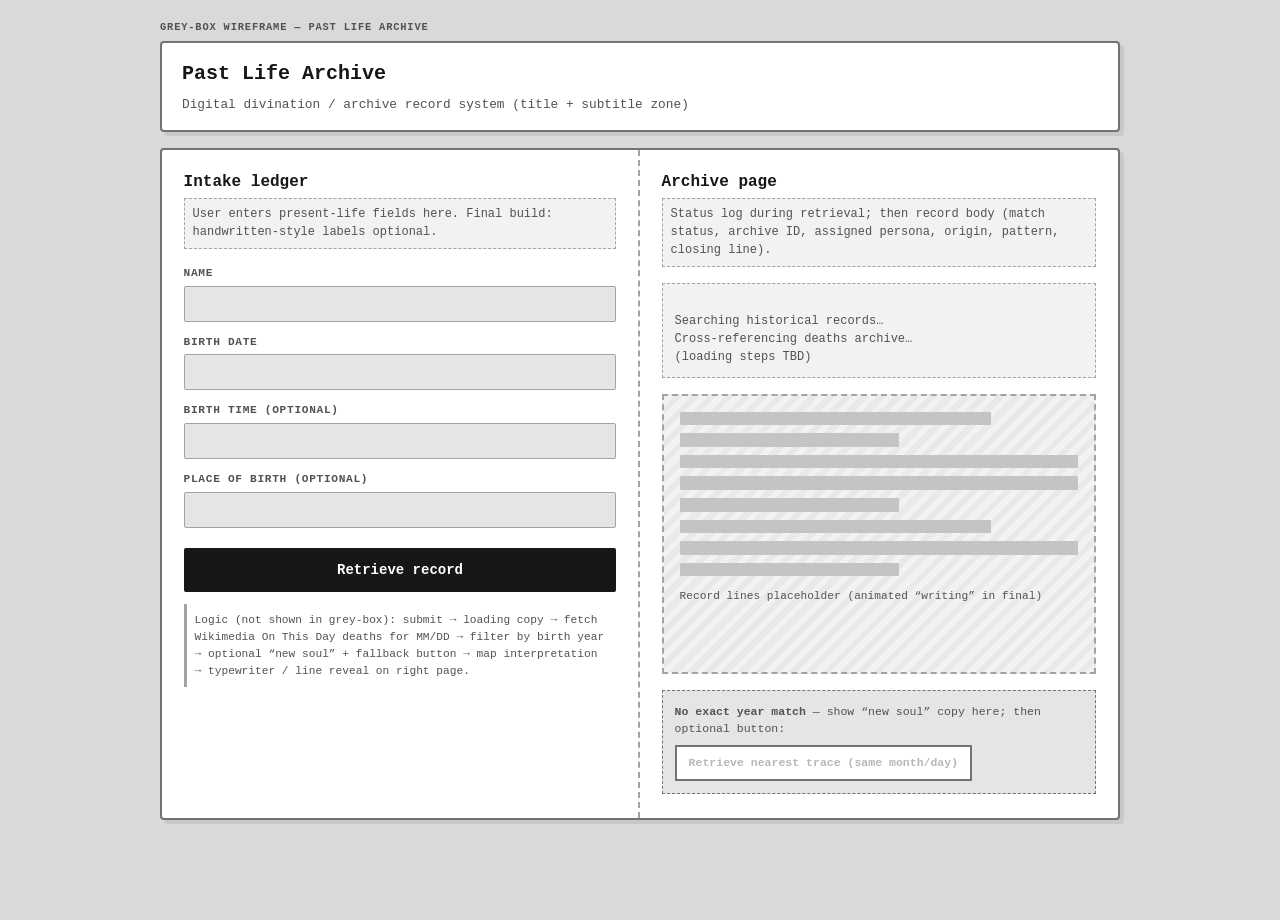
==== greybox.html @ 00c7fd2f "s" ====
<!DOCTYPE html>
<html lang="en">
  <head>
    <meta charset="UTF-8" />
    <meta name="viewport" content="width=device-width, initial-scale=1.0" />
    <title>[Grey-box] Past Life Archive</title>
    <!--
      Wireframe only: layout + zones + labels. No API, no final art direction.
      Mirrors CC_Community-Quiz greybox pattern (structure + logic zones).
    -->
    <style>
      :root {
        --gb-bg: #d9d9d9;
        --gb-surface: #f2f2f2;
        --gb-card: #ffffff;
        --gb-border: #737373;
        --gb-border-soft: #a3a3a3;
        --gb-text: #171717;
        --gb-muted: #525252;
        --gb-fill: #e5e5e5;
        --gb-fill-strong: #c4c4c4;
      }

      *,
      *::before,
      *::after {
        box-sizing: border-box;
      }

      body {
        margin: 0;
        font-family: ui-monospace, "Cascadia Code", "Source Code Pro", Menlo,
          Consolas, monospace;
        font-size: 14px;
        line-height: 1.5;
        color: var(--gb-text);
        background: var(--gb-bg);
        min-height: 100vh;
      }

      .app {
        width: min(960px, 94vw);
        margin: 1.25rem auto 2.5rem;
      }

      .kicker {
        margin: 0 0 0.35rem;
        font-size: 0.65rem;
        font-weight: 700;
        letter-spacing: 0.08em;
        text-transform: uppercase;
        color: var(--gb-muted);
      }

      .header-card {
        background: var(--gb-card);
        border: 2px solid var(--gb-border);
        border-radius: 4px;
        padding: 1rem 1.25rem;
        margin-bottom: 1rem;
        box-shadow: 4px 4px 0 rgba(0, 0, 0, 0.08);
      }

      .header-card h1 {
        margin: 0 0 0.35rem;
        font-size: 1.25rem;
        font-weight: 700;
      }

      .header-card p {
        margin: 0;
        font-size: 0.8rem;
        color: var(--gb-muted);
      }

      /* Book spread: left = intake, right = console + record */
      .book-spread {
        display: grid;
        grid-template-columns: 1fr 1fr;
        gap: 0;
        border: 2px solid var(--gb-border);
        border-radius: 4px;
        overflow: hidden;
        box-shadow: 4px 4px 0 rgba(0, 0, 0, 0.08);
        background: var(--gb-card);
      }

      .page {
        padding: 1.25rem 1.35rem 1.5rem;
        border-right: 2px dashed var(--gb-border-soft);
        min-height: 520px;
      }

      .page:last-child {
        border-right: none;
      }

      .page h2 {
        margin: 0 0 0.25rem;
        font-size: 1rem;
        font-weight: 700;
      }

      .page-note {
        margin: 0 0 1rem;
        font-size: 0.75rem;
        color: var(--gb-muted);
        padding: 0.4rem 0.5rem;
        background: var(--gb-surface);
        border: 1px dashed var(--gb-border-soft);
      }

      .field {
        margin-bottom: 0.75rem;
      }

      .field label {
        display: block;
        font-size: 0.7rem;
        font-weight: 700;
        text-transform: uppercase;
        letter-spacing: 0.06em;
        color: var(--gb-muted);
        margin-bottom: 0.25rem;
      }

      .field .input-placeholder {
        height: 2.25rem;
        background: var(--gb-fill);
        border: 1px solid var(--gb-border-soft);
        border-radius: 2px;
      }

      .primary-btn {
        margin-top: 0.5rem;
        width: 100%;
        padding: 0.6rem 1rem;
        font: inherit;
        font-weight: 700;
        cursor: default;
        border-radius: 2px;
        border: 2px solid var(--gb-text);
        background: var(--gb-text);
        color: var(--gb-card);
      }

      .status-zone {
        min-height: 5.5rem;
        margin-bottom: 1rem;
        padding: 0.65rem 0.75rem;
        border: 1px dashed var(--gb-border-soft);
        background: var(--gb-surface);
        font-size: 0.75rem;
        color: var(--gb-muted);
        white-space: pre-line;
      }

      .record-zone {
        min-height: 280px;
        padding: 1rem;
        border: 2px dashed var(--gb-border-soft);
        background: repeating-linear-gradient(
            -45deg,
            transparent,
            transparent 6px,
            rgba(0, 0, 0, 0.04) 6px,
            rgba(0, 0, 0, 0.04) 12px
          ),
          var(--gb-surface);
        display: flex;
        flex-direction: column;
        gap: 0.5rem;
      }

      .record-line {
        height: 0.85rem;
        max-width: 100%;
        background: var(--gb-fill-strong);
        border-radius: 1px;
      }

      .record-line.short {
        max-width: 55%;
      }

      .record-line.medium {
        max-width: 78%;
      }

      .annotation {
        margin-top: 0.75rem;
        font-size: 0.7rem;
        color: var(--gb-muted);
        padding: 0.5rem;
        border-left: 3px solid var(--gb-border-soft);
        background: var(--gb-card);
      }

      .fallback-zone {
        margin-top: 1rem;
        padding: 0.75rem;
        border: 1px dashed var(--gb-border);
        background: var(--gb-fill);
        font-size: 0.72rem;
        color: var(--gb-muted);
      }

      .fallback-zone .secondary-btn {
        margin-top: 0.5rem;
        padding: 0.45rem 0.75rem;
        font: inherit;
        font-weight: 600;
        border: 2px solid var(--gb-border);
        background: var(--gb-card);
        cursor: default;
      }

      @media (max-width: 720px) {
        .book-spread {
          grid-template-columns: 1fr;
        }

        .page {
          border-right: none;
          border-bottom: 2px dashed var(--gb-border-soft);
          min-height: auto;
        }

        .page:last-child {
          border-bottom: none;
        }
      }
    </style>
  </head>
  <body>
    <main class="app">
      <p class="kicker">Grey-box wireframe — Past Life Archive</p>

      <header class="header-card">
        <h1>Past Life Archive</h1>
        <p>Digital divination / archive record system (title + subtitle zone)</p>
      </header>

      <section class="book-spread" aria-label="Two-page layout wireframe">
        <section class="page" aria-label="Left page: intake">
          <h2>Intake ledger</h2>
          <p class="page-note">
            User enters present-life fields here. Final build: handwritten-style
            labels optional.
          </p>

          <div class="field">
            <label>Name</label>
            <div class="input-placeholder" aria-hidden="true"></div>
          </div>
          <div class="field">
            <label>Birth date</label>
            <div class="input-placeholder" aria-hidden="true"></div>
          </div>
          <div class="field">
            <label>Birth time (optional)</label>
            <div class="input-placeholder" aria-hidden="true"></div>
          </div>
          <div class="field">
            <label>Place of birth (optional)</label>
            <div class="input-placeholder" aria-hidden="true"></div>
          </div>

          <button type="button" class="primary-btn" disabled>
            Retrieve record
          </button>

          <p class="annotation">
            Logic (not shown in grey-box): submit → loading copy → fetch
            Wikimedia On This Day deaths for MM/DD → filter by birth year →
            optional “new soul” + fallback button → map interpretation →
            typewriter / line reveal on right page.
          </p>
        </section>

        <section class="page" aria-label="Right page: status + record">
          <h2>Archive page</h2>
          <p class="page-note">
            Status log during retrieval; then record body (match status, archive
            ID, assigned persona, origin, pattern, closing line).
          </p>

          <div class="status-zone" aria-hidden="true">
            Searching historical records…
            Cross-referencing deaths archive…
            (loading steps TBD)
          </div>

          <div class="record-zone" aria-label="Record output placeholder">
            <div class="record-line medium"></div>
            <div class="record-line short"></div>
            <div class="record-line"></div>
            <div class="record-line"></div>
            <div class="record-line short"></div>
            <div class="record-line medium"></div>
            <div class="record-line"></div>
            <div class="record-line short"></div>
            <span style="font-size: 0.7rem; color: var(--gb-muted); margin-top: 0.25rem">
              Record lines placeholder (animated “writing” in final)
            </span>
          </div>

          <div class="fallback-zone">
            <strong>No exact year match</strong> — show “new soul” copy here;
            then optional button:
            <button type="button" class="secondary-btn" disabled>
              Retrieve nearest trace (same month/day)
            </button>
          </div>
        </section>
      </section>
    </main>
  </body>
</html>
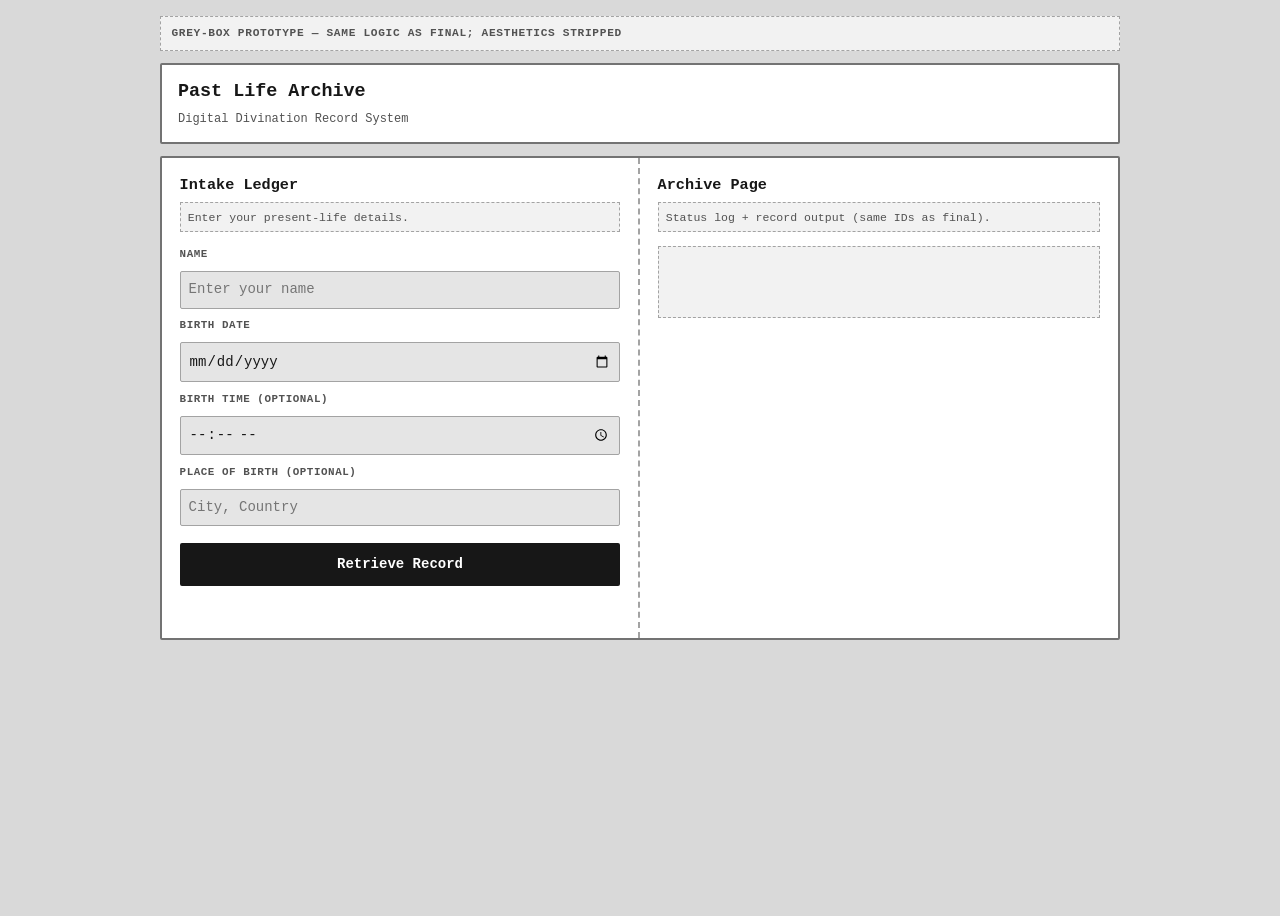
==== commit 612f6bdc: "a" ====
--- a/greybox.html
+++ b/greybox.html
@@ -1,319 +1,51 @@
 <!DOCTYPE html>
 <html lang="en">
-  <head>
-    <meta charset="UTF-8" />
-    <meta name="viewport" content="width=device-width, initial-scale=1.0" />
-    <title>[Grey-box] Past Life Archive</title>
-    <!--
-      Wireframe only: layout + zones + labels. No API, no final art direction.
-      Mirrors CC_Community-Quiz greybox pattern (structure + logic zones).
-    -->
-    <style>
-      :root {
-        --gb-bg: #d9d9d9;
-        --gb-surface: #f2f2f2;
-        --gb-card: #ffffff;
-        --gb-border: #737373;
-        --gb-border-soft: #a3a3a3;
-        --gb-text: #171717;
-        --gb-muted: #525252;
-        --gb-fill: #e5e5e5;
-        --gb-fill-strong: #c4c4c4;
-      }
+<head>
+  <meta charset="UTF-8" />
+  <meta name="viewport" content="width=device-width, initial-scale=1.0" />
+  <title>[Grey-box] Past Life Archive</title>
+  <!-- Same script.js as index.html — wireframe CSS only -->
+  <link rel="stylesheet" href="greybox.css" />
+</head>
+<body>
+  <main class="gb-app">
+    <p class="gb-banner">Grey-box prototype — same logic as final; aesthetics stripped</p>
 
-      *,
-      *::before,
-      *::after {
-        box-sizing: border-box;
-      }
+    <header class="gb-header archive-header">
+      <h1>Past Life Archive</h1>
+      <p class="subhead">Digital Divination Record System</p>
+    </header>
 
-      body {
-        margin: 0;
-        font-family: ui-monospace, "Cascadia Code", "Source Code Pro", Menlo,
-          Consolas, monospace;
-        font-size: 14px;
-        line-height: 1.5;
-        color: var(--gb-text);
-        background: var(--gb-bg);
-        min-height: 100vh;
-      }
+    <div class="gb-grid">
+      <section class="gb-panel page input-panel">
+        <h2>Intake Ledger</h2>
+        <p class="page-note">Enter your present-life details.</p>
+        <form id="archive-form">
+          <label for="userName">Name</label>
+          <input id="userName" name="userName" type="text" placeholder="Enter your name" required />
 
-      .app {
-        width: min(960px, 94vw);
-        margin: 1.25rem auto 2.5rem;
-      }
+          <label for="birthDate">Birth Date</label>
+          <input id="birthDate" name="birthDate" type="date" required />
 
-      .kicker {
-        margin: 0 0 0.35rem;
-        font-size: 0.65rem;
-        font-weight: 700;
-        letter-spacing: 0.08em;
-        text-transform: uppercase;
-        color: var(--gb-muted);
-      }
+          <label for="birthTime">Birth Time (Optional)</label>
+          <input id="birthTime" name="birthTime" type="time" />
 
-      .header-card {
-        background: var(--gb-card);
-        border: 2px solid var(--gb-border);
-        border-radius: 4px;
-        padding: 1rem 1.25rem;
-        margin-bottom: 1rem;
-        box-shadow: 4px 4px 0 rgba(0, 0, 0, 0.08);
-      }
+          <label for="birthPlace">Place of Birth (Optional)</label>
+          <input id="birthPlace" name="birthPlace" type="text" placeholder="City, Country" />
 
-      .header-card h1 {
-        margin: 0 0 0.35rem;
-        font-size: 1.25rem;
-        font-weight: 700;
-      }
+          <button type="submit" id="retrieveBtn">Retrieve Record</button>
+        </form>
+      </section>
 
-      .header-card p {
-        margin: 0;
-        font-size: 0.8rem;
-        color: var(--gb-muted);
-      }
+      <section class="gb-panel page output-panel">
+        <h2>Archive Page</h2>
+        <p class="page-note">Status log + record output (same IDs as final).</p>
+        <div id="statusLog" class="status-log" aria-live="polite"></div>
+        <article id="recordOutput" class="record-output hidden" aria-live="polite"></article>
+      </section>
+    </div>
+  </main>
 
-      /* Book spread: left = intake, right = console + record */
-      .book-spread {
-        display: grid;
-        grid-template-columns: 1fr 1fr;
-        gap: 0;
-        border: 2px solid var(--gb-border);
-        border-radius: 4px;
-        overflow: hidden;
-        box-shadow: 4px 4px 0 rgba(0, 0, 0, 0.08);
-        background: var(--gb-card);
-      }
-
-      .page {
-        padding: 1.25rem 1.35rem 1.5rem;
-        border-right: 2px dashed var(--gb-border-soft);
-        min-height: 520px;
-      }
-
-      .page:last-child {
-        border-right: none;
-      }
-
-      .page h2 {
-        margin: 0 0 0.25rem;
-        font-size: 1rem;
-        font-weight: 700;
-      }
-
-      .page-note {
-        margin: 0 0 1rem;
-        font-size: 0.75rem;
-        color: var(--gb-muted);
-        padding: 0.4rem 0.5rem;
-        background: var(--gb-surface);
-        border: 1px dashed var(--gb-border-soft);
-      }
-
-      .field {
-        margin-bottom: 0.75rem;
-      }
-
-      .field label {
-        display: block;
-        font-size: 0.7rem;
-        font-weight: 700;
-        text-transform: uppercase;
-        letter-spacing: 0.06em;
-        color: var(--gb-muted);
-        margin-bottom: 0.25rem;
-      }
-
-      .field .input-placeholder {
-        height: 2.25rem;
-        background: var(--gb-fill);
-        border: 1px solid var(--gb-border-soft);
-        border-radius: 2px;
-      }
-
-      .primary-btn {
-        margin-top: 0.5rem;
-        width: 100%;
-        padding: 0.6rem 1rem;
-        font: inherit;
-        font-weight: 700;
-        cursor: default;
-        border-radius: 2px;
-        border: 2px solid var(--gb-text);
-        background: var(--gb-text);
-        color: var(--gb-card);
-      }
-
-      .status-zone {
-        min-height: 5.5rem;
-        margin-bottom: 1rem;
-        padding: 0.65rem 0.75rem;
-        border: 1px dashed var(--gb-border-soft);
-        background: var(--gb-surface);
-        font-size: 0.75rem;
-        color: var(--gb-muted);
-        white-space: pre-line;
-      }
-
-      .record-zone {
-        min-height: 280px;
-        padding: 1rem;
-        border: 2px dashed var(--gb-border-soft);
-        background: repeating-linear-gradient(
-            -45deg,
-            transparent,
-            transparent 6px,
-            rgba(0, 0, 0, 0.04) 6px,
-            rgba(0, 0, 0, 0.04) 12px
-          ),
-          var(--gb-surface);
-        display: flex;
-        flex-direction: column;
-        gap: 0.5rem;
-      }
-
-      .record-line {
-        height: 0.85rem;
-        max-width: 100%;
-        background: var(--gb-fill-strong);
-        border-radius: 1px;
-      }
-
-      .record-line.short {
-        max-width: 55%;
-      }
-
-      .record-line.medium {
-        max-width: 78%;
-      }
-
-      .annotation {
-        margin-top: 0.75rem;
-        font-size: 0.7rem;
-        color: var(--gb-muted);
-        padding: 0.5rem;
-        border-left: 3px solid var(--gb-border-soft);
-        background: var(--gb-card);
-      }
-
-      .fallback-zone {
-        margin-top: 1rem;
-        padding: 0.75rem;
-        border: 1px dashed var(--gb-border);
-        background: var(--gb-fill);
-        font-size: 0.72rem;
-        color: var(--gb-muted);
-      }
-
-      .fallback-zone .secondary-btn {
-        margin-top: 0.5rem;
-        padding: 0.45rem 0.75rem;
-        font: inherit;
-        font-weight: 600;
-        border: 2px solid var(--gb-border);
-        background: var(--gb-card);
-        cursor: default;
-      }
-
-      @media (max-width: 720px) {
-        .book-spread {
-          grid-template-columns: 1fr;
-        }
-
-        .page {
-          border-right: none;
-          border-bottom: 2px dashed var(--gb-border-soft);
-          min-height: auto;
-        }
-
-        .page:last-child {
-          border-bottom: none;
-        }
-      }
-    </style>
-  </head>
-  <body>
-    <main class="app">
-      <p class="kicker">Grey-box wireframe — Past Life Archive</p>
-
-      <header class="header-card">
-        <h1>Past Life Archive</h1>
-        <p>Digital divination / archive record system (title + subtitle zone)</p>
-      </header>
-
-      <section class="book-spread" aria-label="Two-page layout wireframe">
-        <section class="page" aria-label="Left page: intake">
-          <h2>Intake ledger</h2>
-          <p class="page-note">
-            User enters present-life fields here. Final build: handwritten-style
-            labels optional.
-          </p>
-
-          <div class="field">
-            <label>Name</label>
-            <div class="input-placeholder" aria-hidden="true"></div>
-          </div>
-          <div class="field">
-            <label>Birth date</label>
-            <div class="input-placeholder" aria-hidden="true"></div>
-          </div>
-          <div class="field">
-            <label>Birth time (optional)</label>
-            <div class="input-placeholder" aria-hidden="true"></div>
-          </div>
-          <div class="field">
-            <label>Place of birth (optional)</label>
-            <div class="input-placeholder" aria-hidden="true"></div>
-          </div>
-
-          <button type="button" class="primary-btn" disabled>
-            Retrieve record
-          </button>
-
-          <p class="annotation">
-            Logic (not shown in grey-box): submit → loading copy → fetch
-            Wikimedia On This Day deaths for MM/DD → filter by birth year →
-            optional “new soul” + fallback button → map interpretation →
-            typewriter / line reveal on right page.
-          </p>
-        </section>
-
-        <section class="page" aria-label="Right page: status + record">
-          <h2>Archive page</h2>
-          <p class="page-note">
-            Status log during retrieval; then record body (match status, archive
-            ID, assigned persona, origin, pattern, closing line).
-          </p>
-
-          <div class="status-zone" aria-hidden="true">
-            Searching historical records…
-            Cross-referencing deaths archive…
-            (loading steps TBD)
-          </div>
-
-          <div class="record-zone" aria-label="Record output placeholder">
-            <div class="record-line medium"></div>
-            <div class="record-line short"></div>
-            <div class="record-line"></div>
-            <div class="record-line"></div>
-            <div class="record-line short"></div>
-            <div class="record-line medium"></div>
-            <div class="record-line"></div>
-            <div class="record-line short"></div>
-            <span style="font-size: 0.7rem; color: var(--gb-muted); margin-top: 0.25rem">
-              Record lines placeholder (animated “writing” in final)
-            </span>
-          </div>
-
-          <div class="fallback-zone">
-            <strong>No exact year match</strong> — show “new soul” copy here;
-            then optional button:
-            <button type="button" class="secondary-btn" disabled>
-              Retrieve nearest trace (same month/day)
-            </button>
-          </div>
-        </section>
-      </section>
-    </main>
-  </body>
+  <script src="script.js"></script>
+</body>
 </html>
--- a/greybox.css
+++ b/greybox.css
@@ -0,0 +1,234 @@
+/* Grey-box prototype: same behavior as index.html + script.js; layout + contrast only */
+
+:root {
+  --gb-bg: #d9d9d9;
+  --gb-surface: #f2f2f2;
+  --gb-card: #ffffff;
+  --gb-border: #737373;
+  --gb-border-soft: #a3a3a3;
+  --gb-text: #171717;
+  --gb-muted: #525252;
+  --gb-fill: #e5e5e5;
+}
+
+*,
+*::before,
+*::after {
+  box-sizing: border-box;
+}
+
+body {
+  margin: 0;
+  font-family: ui-monospace, "Cascadia Code", "Source Code Pro", Menlo, Consolas,
+    monospace;
+  font-size: 14px;
+  line-height: 1.5;
+  color: var(--gb-text);
+  background: var(--gb-bg);
+  min-height: 100vh;
+}
+
+.gb-app {
+  width: min(960px, 94vw);
+  margin: 1rem auto 2rem;
+}
+
+.gb-banner {
+  margin: 0 0 0.75rem;
+  padding: 0.5rem 0.65rem;
+  font-size: 0.7rem;
+  font-weight: 700;
+  letter-spacing: 0.06em;
+  text-transform: uppercase;
+  color: var(--gb-muted);
+  background: var(--gb-surface);
+  border: 1px dashed var(--gb-border-soft);
+}
+
+.gb-header {
+  background: var(--gb-card);
+  border: 2px solid var(--gb-border);
+  border-radius: 2px;
+  padding: 0.85rem 1rem;
+  margin-bottom: 0.75rem;
+}
+
+.gb-header h1 {
+  margin: 0 0 0.25rem;
+  font-size: 1.15rem;
+  font-weight: 700;
+}
+
+.gb-header .subhead {
+  margin: 0;
+  font-size: 0.75rem;
+  color: var(--gb-muted);
+  text-transform: none;
+  letter-spacing: 0;
+}
+
+.gb-grid {
+  display: grid;
+  grid-template-columns: 1fr 1fr;
+  gap: 0;
+  border: 2px solid var(--gb-border);
+  border-radius: 2px;
+  background: var(--gb-card);
+  overflow: hidden;
+}
+
+.gb-panel {
+  padding: 1rem 1.1rem 1.15rem;
+  border-right: 2px dashed var(--gb-border-soft);
+  min-height: 480px;
+}
+
+.gb-panel:last-child {
+  border-right: none;
+}
+
+.gb-panel h2 {
+  margin: 0 0 0.35rem;
+  font-size: 0.95rem;
+  font-weight: 700;
+}
+
+.gb-panel .page-note {
+  margin: 0 0 0.85rem;
+  font-size: 0.72rem;
+  color: var(--gb-muted);
+  padding: 0.35rem 0.45rem;
+  background: var(--gb-surface);
+  border: 1px dashed var(--gb-border-soft);
+  font-family: inherit;
+}
+
+form {
+  display: flex;
+  flex-direction: column;
+  gap: 0.55rem;
+}
+
+label {
+  font-size: 0.68rem;
+  font-weight: 700;
+  text-transform: uppercase;
+  letter-spacing: 0.05em;
+  color: var(--gb-muted);
+}
+
+input {
+  font: inherit;
+  padding: 0.45rem 0.5rem;
+  border: 1px solid var(--gb-border-soft);
+  border-radius: 2px;
+  background: var(--gb-fill);
+  color: var(--gb-text);
+}
+
+input:focus {
+  outline: 2px solid var(--gb-border);
+  outline-offset: 1px;
+}
+
+button[type="submit"],
+#fallbackRetrieveBtn {
+  margin-top: 0.5rem;
+  padding: 0.55rem 0.85rem;
+  font: inherit;
+  font-weight: 700;
+  cursor: pointer;
+  border: 2px solid var(--gb-text);
+  border-radius: 2px;
+  background: var(--gb-text);
+  color: var(--gb-card);
+}
+
+button[type="submit"]:hover:not(:disabled),
+#fallbackRetrieveBtn:hover {
+  background: #404040;
+  border-color: #404040;
+}
+
+button:disabled {
+  opacity: 0.5;
+  cursor: not-allowed;
+}
+
+.status-log {
+  min-height: 4.5rem;
+  margin-top: 0.35rem;
+  padding: 0.55rem 0.65rem;
+  border: 1px dashed var(--gb-border-soft);
+  background: var(--gb-surface);
+  color: var(--gb-muted);
+  font-size: 0.8rem;
+  white-space: pre-line;
+  line-height: 1.45;
+}
+
+.record-output {
+  margin-top: 0.65rem;
+  min-height: 200px;
+  padding: 0.75rem 0.85rem;
+  border: 2px dashed var(--gb-border-soft);
+  background: var(--gb-surface);
+  color: var(--gb-text);
+  font-size: 0.85rem;
+  line-height: 1.45;
+  font-family: inherit;
+}
+
+.record-output p {
+  margin: 0.2rem 0;
+}
+
+.record-output .record-title {
+  font-weight: 700;
+  font-size: 0.82rem;
+  text-transform: uppercase;
+  letter-spacing: 0.04em;
+  color: var(--gb-text);
+  font-family: inherit;
+}
+
+.record-output .label {
+  font-weight: 700;
+  font-size: 0.75rem;
+  text-transform: uppercase;
+  letter-spacing: 0.03em;
+  color: var(--gb-muted);
+  font-family: inherit;
+}
+
+.record-output .warning {
+  color: #7a2e2e;
+  margin-top: 0.5rem;
+  font-style: normal;
+}
+
+/* No decorative “ink” animation in grey-box; script still staggers lines */
+.writing-line {
+  opacity: 1;
+  animation: none;
+}
+
+.hidden {
+  display: none;
+}
+
+@media (max-width: 720px) {
+  .gb-grid {
+    grid-template-columns: 1fr;
+  }
+
+  .gb-panel {
+    border-right: none;
+    border-bottom: 2px dashed var(--gb-border-soft);
+    min-height: auto;
+  }
+
+  .gb-panel:last-child {
+    border-bottom: none;
+  }
+}
